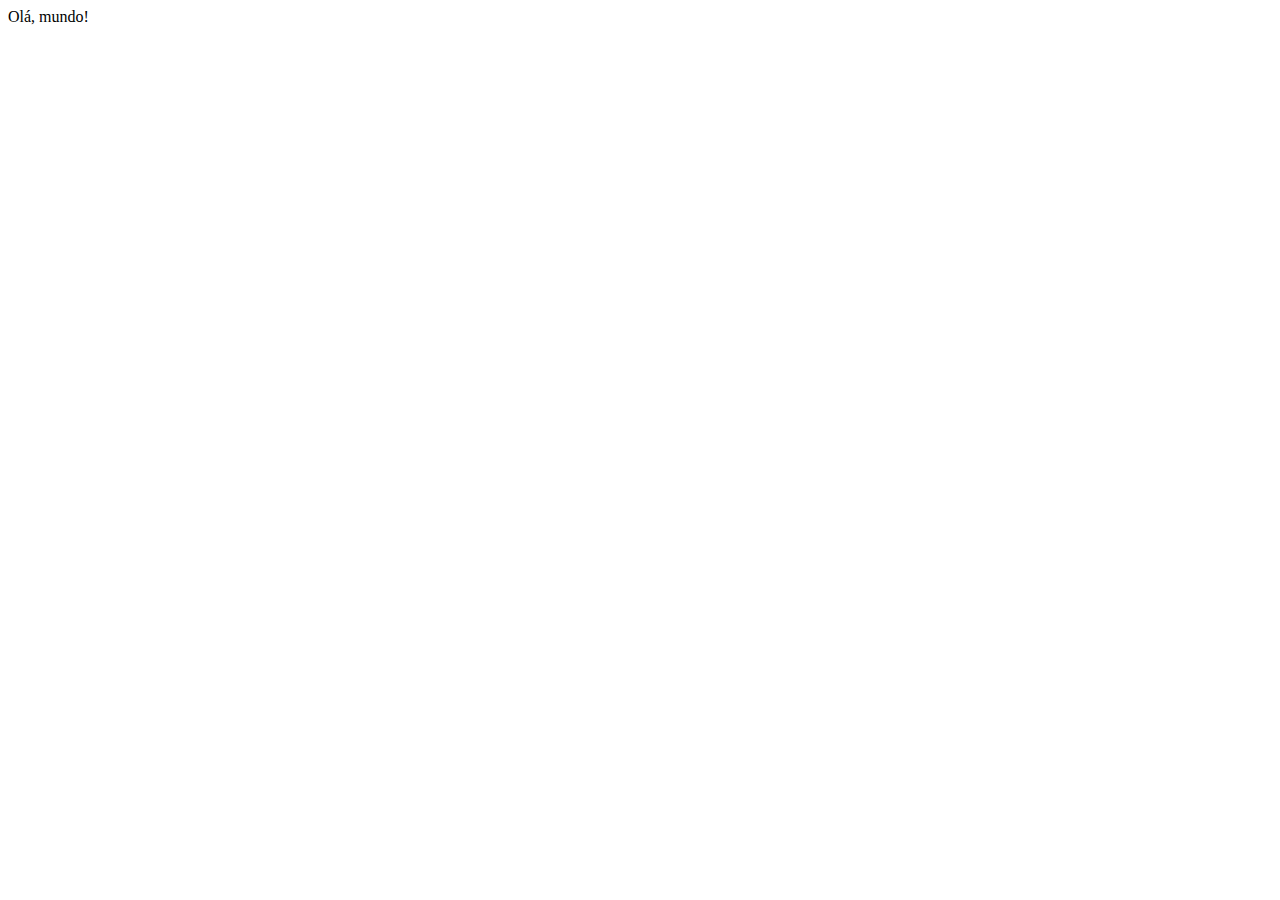
==== index.html @ c3985f36 "Create index.html" ====
<!DOCTYPE html>
<html lang="pt-br">
<head>
    <meta charset="UTF-8">
    <meta http-equiv="X-UA-Compatible" content="IE=edge">
    <meta name="viewport" content="width=device-width, initial-scale=1.0">
    <link rel="shortcut icon" href="favicon.ico" type="image/x-icon">
    <title>Projeto Social</title>
</head>
<body>
    Olá, mundo!
</body>
</html>
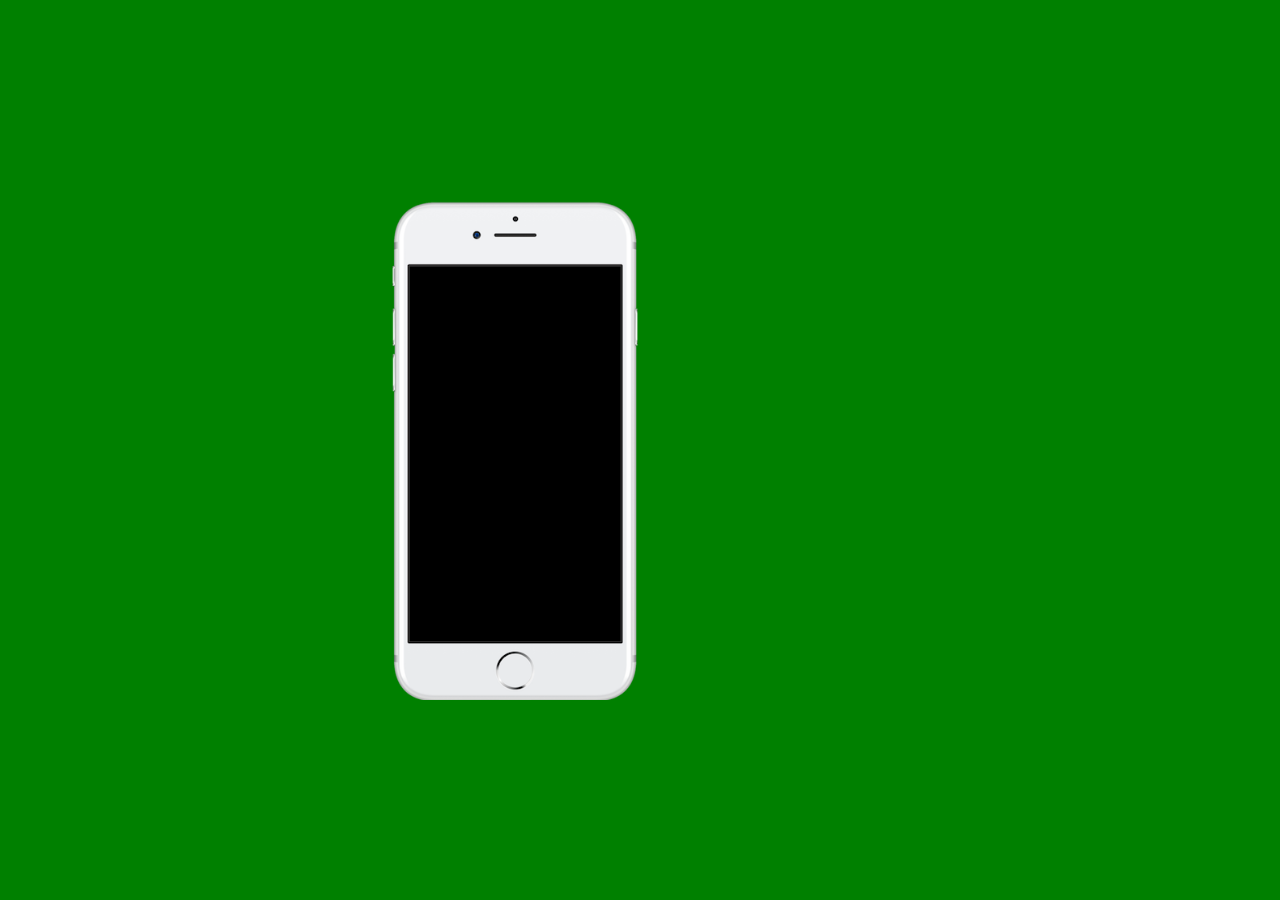
==== commit 4ebcaef6: "primeiros comandos" ====
--- a/index.html
+++ b/index.html
@@ -5,9 +5,18 @@
     <meta http-equiv="X-UA-Compatible" content="IE=edge">
     <meta name="viewport" content="width=device-width, initial-scale=1.0">
     <link rel="shortcut icon" href="favicon.ico" type="image/x-icon">
+    <link rel="stylesheet" href="estilos/style.css">
     <title>Projeto Social</title>
 </head>
 <body>
-    Olá, mundo!
+    <main>
+        <section id="telefone">
+
+        </section>
+
+        <Section id="sociais">
+
+        </Section>
+    </main>
 </body>
 </html>--- a/estilos/style.css
+++ b/estilos/style.css
@@ -0,0 +1,31 @@
+@charset "Utf-8";
+
+*{
+    font-family: Arial, Helvetica, sans-serif;
+    padding: 0;
+    margin: 0;
+}
+
+html, body{
+    height: 100vh;
+    width: 100vw;
+    background-color: black;
+}
+
+main{
+    height: 100vh;
+    position: relative;
+    background-color: green;
+}
+
+section#telefone{
+    position: absolute;
+    top: 50%;
+    left: 50%;
+    transform: translate(-50%, -50%);
+    background-image: url(/imagens/frame-iphone.png);
+    background-repeat: no-repeat;
+    background-size: 50% ;
+    width: 500px;
+    height: 500px;
+}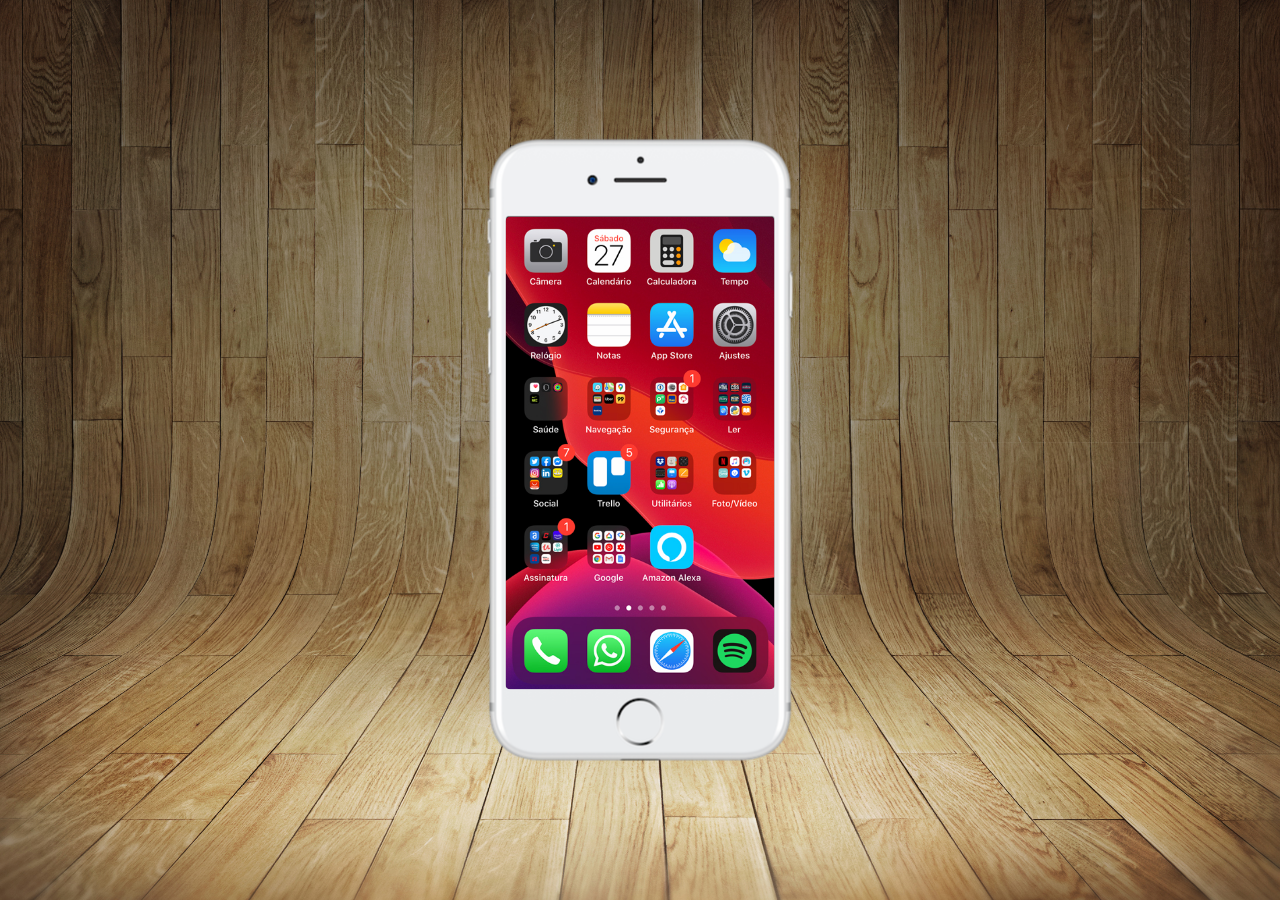
==== commit d779e6d3: "colocando iframe dentro da tela do celular" ====
--- a/index.html
+++ b/index.html
@@ -11,6 +11,7 @@
 <body>
     <main>
         <section id="telefone">
+            <iframe src="home.html" name="tela" id="tela" frameborder="0"></iframe>
 
         </section>
 
--- a/estilos/style.css
+++ b/estilos/style.css
@@ -9,13 +9,22 @@
 html, body{
     height: 100vh;
     width: 100vw;
-    background-color: black;
+}
+
+body{
+    background-image: url(/imagens/fundo-madeira.jpg);
+    background-repeat: no-repeat;
+    background-position-x: top, center;
+    background-size: cover;
+    background-attachment: fixed;
+
+    
 }
 
 main{
     height: 100vh;
     position: relative;
-    background-color: green;
+
 }
 
 section#telefone{
@@ -25,7 +34,15 @@
     transform: translate(-50%, -50%);
     background-image: url(/imagens/frame-iphone.png);
     background-repeat: no-repeat;
-    background-size: 50% ;
-    width: 500px;
-    height: 500px;
+    width: 311px;
+    height: 627px;
+}
+
+iframe#tela{
+    position: relative;
+    top: 80px;
+    left: 21px;
+    width: 269px;
+    height: 473px;
+    border-radius: 5px;
 }